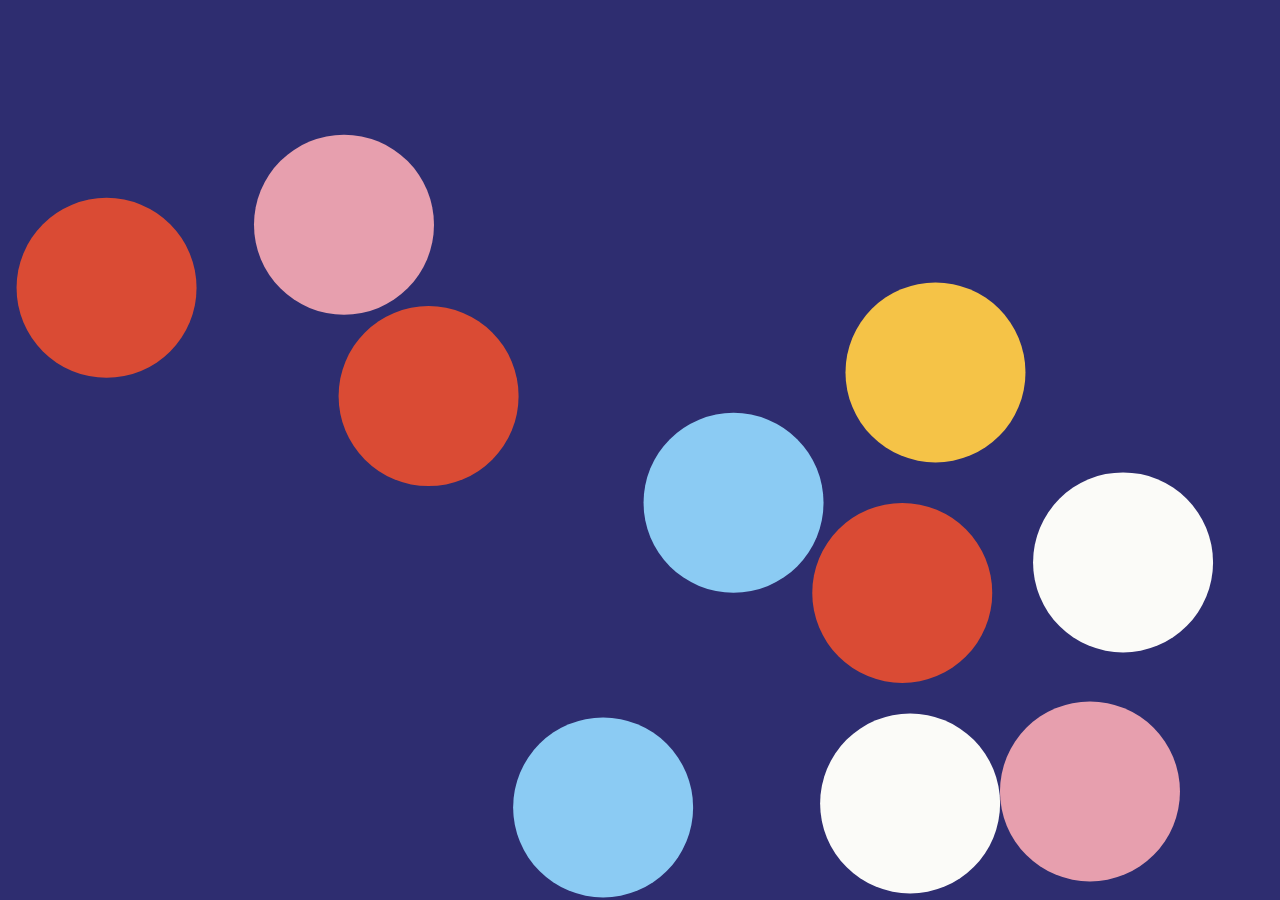
==== index.html @ 700f2933 "Tiny game" ====
<!DOCTYPE html>
<html lang="en">
  <head>
    <meta
      name="viewport"
      content="width=device-width, initial-scale=1, shrink-to-fit=no"
    />
    <meta charset="utf-8" />
    <title>Bubbles!</title>
    <meta property="og:title" content="Letters!" />
    <meta property="og:url" content="https://studiomorris.kids/bubbles/" />
    <meta name="description" content="Pop the bubbles!" />
    <meta property="og:description" content="Pop the bubbles!" />
    <meta
      property="og:image"
      content="https://studiomorris.kids/bubbles/images/oembed.png"
    />
    <meta property="og:image:width" content="700" />
    <meta property="og:image:height" content="700" />
    <link
      rel="icon"
      type="image/png"
      href="./images/favicon-16x16.png"
      sizes="16x16"
    />
    <link
      rel="icon"
      type="image/png"
      href="./images/favicon-32x32.png"
      sizes="32x32"
    />
    <link
      rel="icon"
      type="image/png"
      href="./images/favicon-180x180.png"
      sizes="180x180"
    />
    <link
      rel="icon"
      type="image/png"
      href="./images/favicon-270x270.png"
      sizes="270x270"
    />
    <link rel="apple-touch-icon" href="./images/favicon-270x270.png" />
    <meta name="apple-mobile-web-app-capable" content="yes" />
    <meta name="mobile-web-app-capable" content="yes" />
    <link rel="stylesheet" type="text/css" href="./index.css" />
  </head>
  <body>
    <div class="layout"><div id="canvas"></div></div>
    <script type="module" src="./index.js"></script>
    <script
      data-goatcounter="https://ehmorris.goatcounter.com/count"
      async
      src="//gc.zgo.at/count.js"
    ></script>
  </body>
</html>
---- index.css ----
body {
  --blue: #2e2d70;
  --pink: #e79fae;
  --red: #da4b34;
  --yellow: #f5c347;
  --turquoise: #8bcbf3;
  --white: #fbfbf8;
  margin: 0;
  overflow: hidden;
  user-select: none;
  touch-action: none;
  background: var(--blue);
  font: 500 100vmin -apple-system, BlinkMacSystemFont, sans-serif;
}

@keyframes introAnimation {
  from {
    opacity: 0;
  }
  to {
    opacity: 1;
  }
}

canvas {
  display: block;
  animation: introAnimation 400ms 150ms ease-in-out both;
  touch-action: none;
}
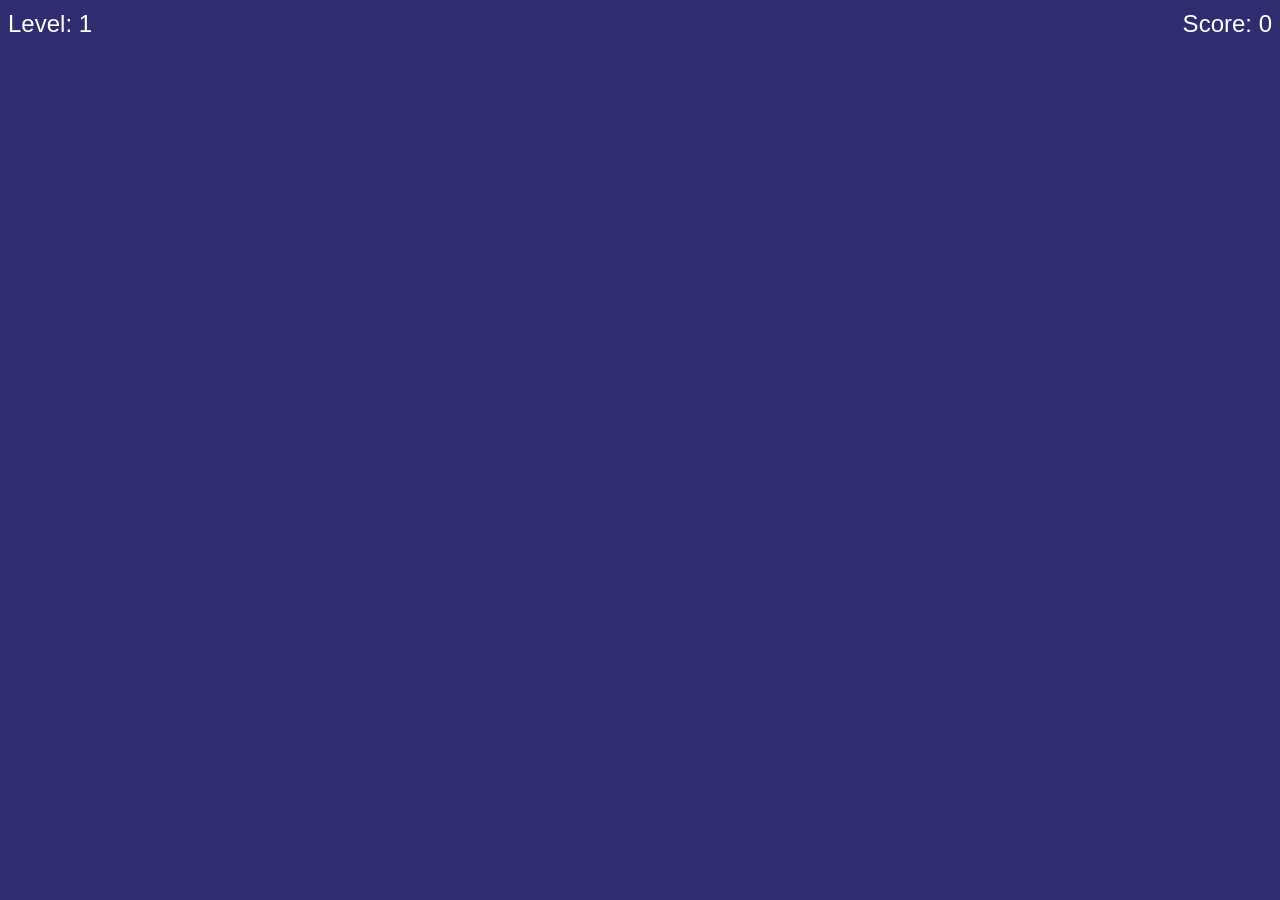
==== commit 86331847: "Update meta info temporarily" ====
--- a/index.html
+++ b/index.html
@@ -8,12 +8,12 @@
     <meta charset="utf-8" />
     <title>Bubbles!</title>
     <meta property="og:title" content="Letters!" />
-    <meta property="og:url" content="https://studiomorris.kids/bubbles/" />
+    <meta property="og:url" content="https://ehmorris.github.io/ball-game" />
     <meta name="description" content="Pop the bubbles!" />
     <meta property="og:description" content="Pop the bubbles!" />
     <meta
       property="og:image"
-      content="https://studiomorris.kids/bubbles/images/oembed.png"
+      content="https://ehmorris.github.io/ball-game/images/oembed.png"
     />
     <meta property="og:image:width" content="700" />
     <meta property="og:image:height" content="700" />
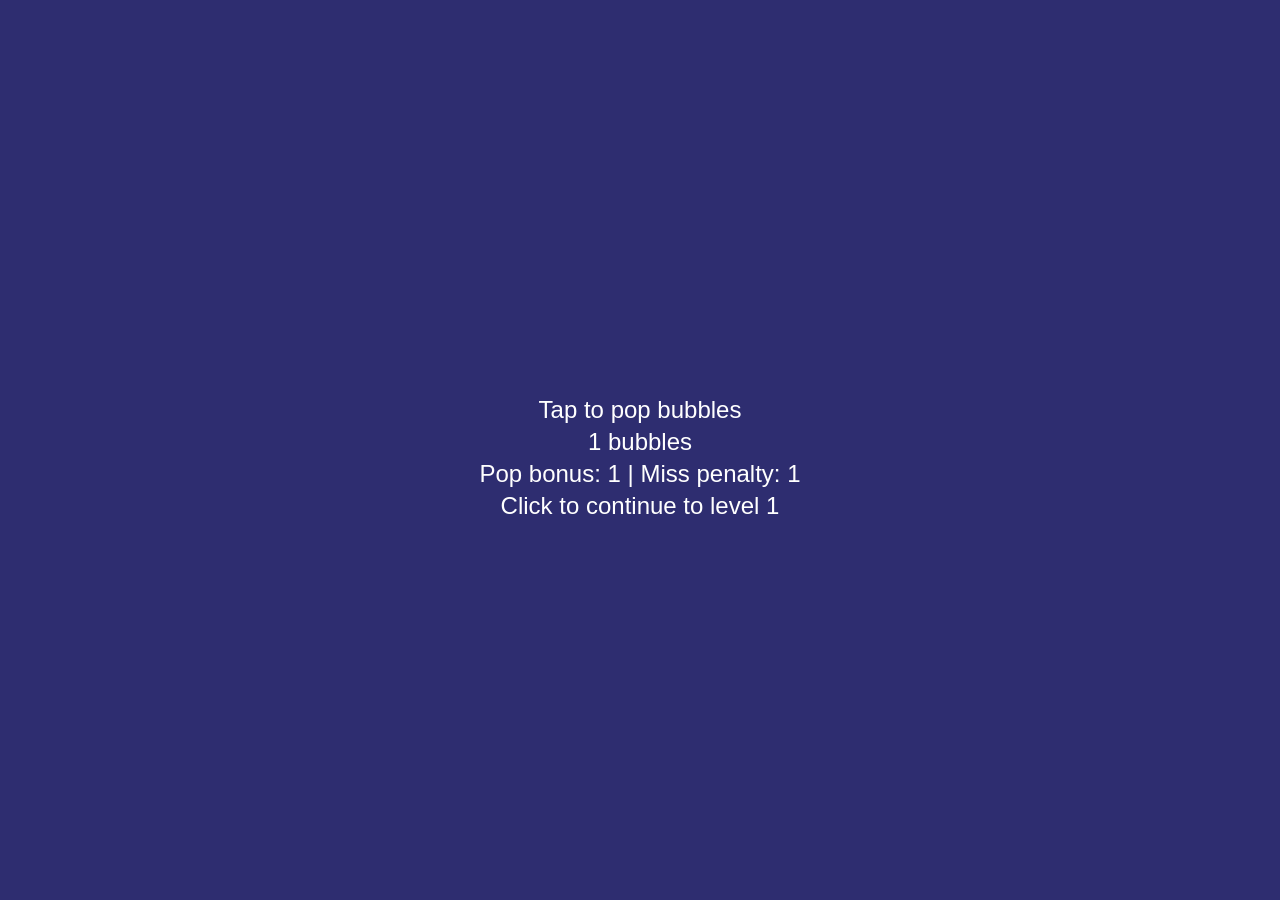
==== commit 4175dd04: "Fix oembed title" ====
--- a/index.html
+++ b/index.html
@@ -7,7 +7,7 @@
     />
     <meta charset="utf-8" />
     <title>Bubbles!</title>
-    <meta property="og:title" content="Letters!" />
+    <meta property="og:title" content="Bubbles!" />
     <meta property="og:url" content="https://ehmorris.github.io/ball-game" />
     <meta name="description" content="Pop the bubbles!" />
     <meta property="og:description" content="Pop the bubbles!" />
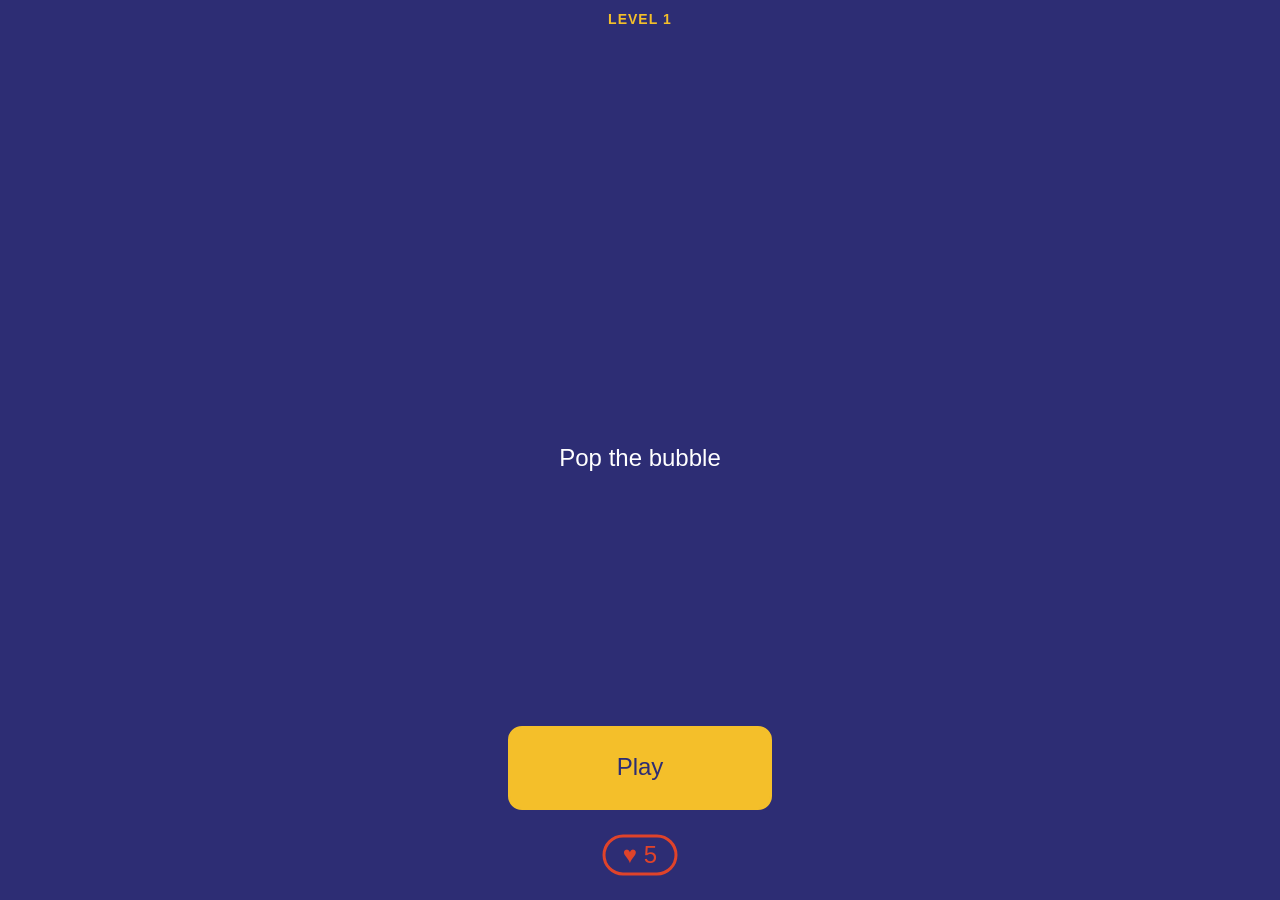
==== commit 815ae127: "Add RUM" ====
--- a/index.html
+++ b/index.html
@@ -54,5 +54,35 @@
       async
       src="//gc.zgo.at/count.js"
     ></script>
+    <script>
+      (function (h, o, u, n, d) {
+        h = h[d] = h[d] || {
+          q: [],
+          onReady: function (c) {
+            h.q.push(c);
+          },
+        };
+        d = o.createElement(u);
+        d.async = 1;
+        d.src = n;
+        n = o.getElementsByTagName(u)[0];
+        n.parentNode.insertBefore(d, n);
+      })(
+        window,
+        document,
+        "script",
+        "https://www.datadoghq-browser-agent.com/datadog-rum-v4.js",
+        "DD_RUM"
+      );
+      DD_RUM.onReady(function () {
+        DD_RUM.init({
+          clientToken: "pub29b4ec61338ff64383116ae4bf1b2e48",
+          applicationId: "4c09e9e3-7012-4576-bbeb-9a81a5c7b9e7",
+          site: "datadoghq.com",
+          sessionSampleRate: 100,
+          trackUserInteractions: true,
+        });
+      });
+    </script>
   </body>
 </html>
--- a/index.css
+++ b/index.css
@@ -1,16 +1,17 @@
 body {
-  --blue: #2e2d70;
-  --pink: #e79fae;
-  --red: #da4b34;
-  --yellow: #f5c347;
-  --turquoise: #8bcbf3;
-  --white: #fbfbf8;
+  --blue: #2d2d74;
   margin: 0;
   overflow: hidden;
-  user-select: none;
-  touch-action: none;
   background: var(--blue);
   font: 500 100vmin -apple-system, BlinkMacSystemFont, sans-serif;
+  touch-action: none;
+  -webkit-touch-callout: none;
+  -webkit-user-select: none;
+  user-select: none;
+}
+
+.buttonHover {
+  cursor: pointer;
 }
 
 @keyframes introAnimation {
@@ -26,4 +27,13 @@
   display: block;
   animation: introAnimation 400ms 150ms ease-in-out both;
   touch-action: none;
+  -webkit-touch-callout: none;
+  -webkit-user-select: none;
+  user-select: none;
 }
+
+div {
+  -webkit-touch-callout: none;
+  -webkit-user-select: none;
+  user-select: none;
+}
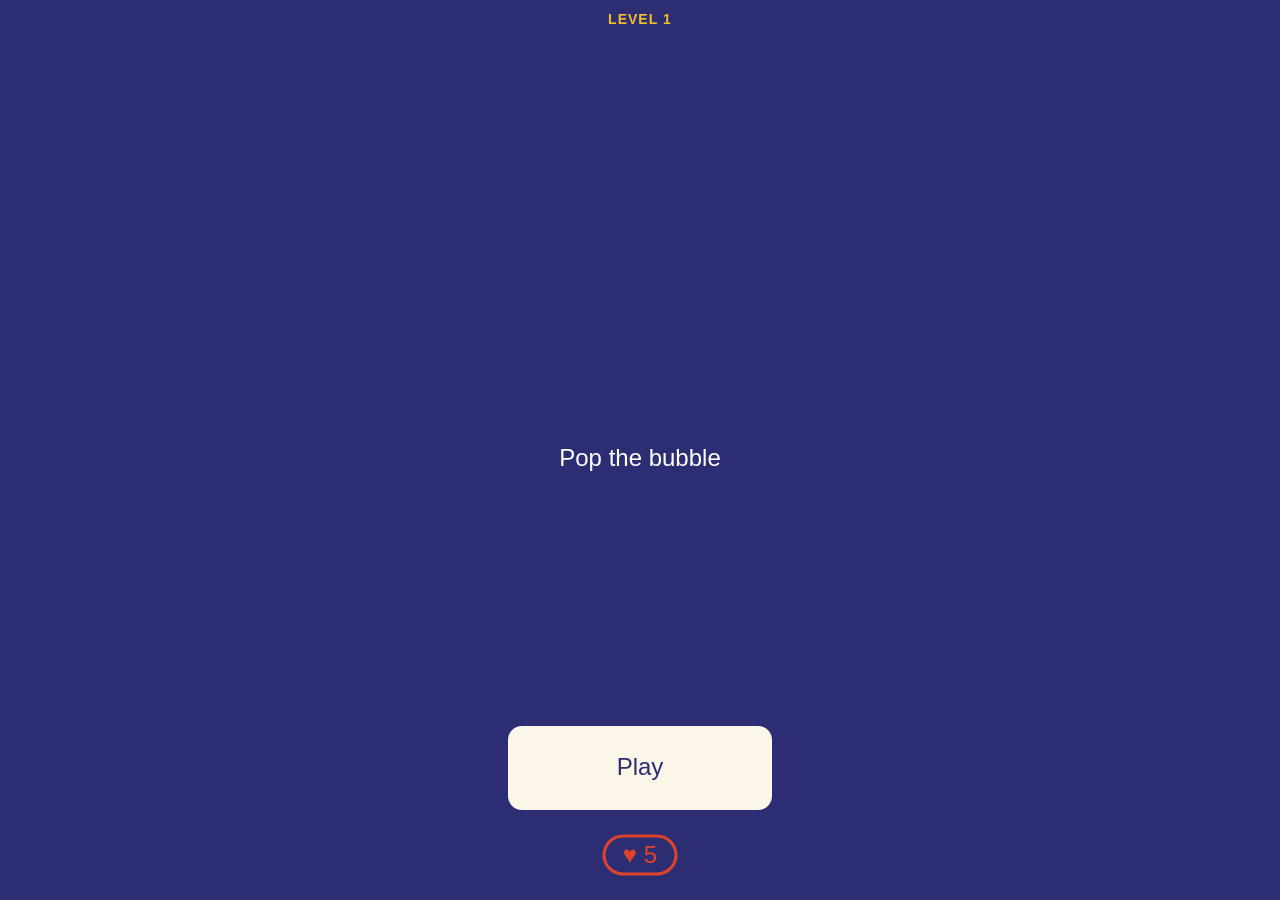
==== commit 1dfe634b: "Update URLs" ====
--- a/index.html
+++ b/index.html
@@ -8,12 +8,12 @@
     <meta charset="utf-8" />
     <title>Bubbles!</title>
     <meta property="og:title" content="Bubbles!" />
-    <meta property="og:url" content="https://ehmorris.github.io/ball-game" />
+    <meta property="og:url" content="https://ehmorris.com/bubbles" />
     <meta name="description" content="Pop the bubbles!" />
     <meta property="og:description" content="Pop the bubbles!" />
     <meta
       property="og:image"
-      content="https://ehmorris.github.io/ball-game/images/oembed.png"
+      content="https://ehmorris.com/bubbles/images/oembed.png"
     />
     <meta property="og:image:width" content="700" />
     <meta property="og:image:height" content="700" />
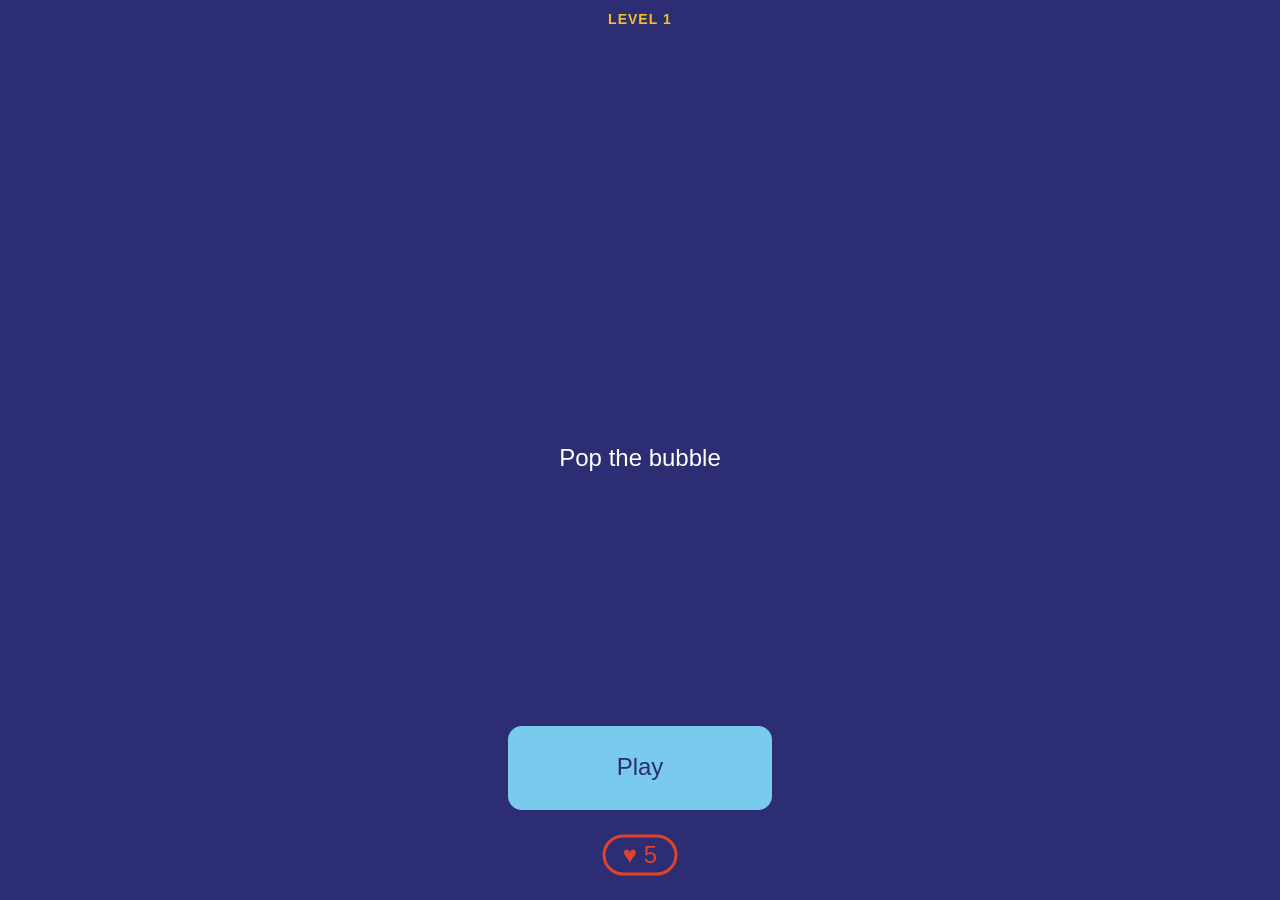
==== commit ec8b4939: "Remove goat counter" ====
--- a/index.html
+++ b/index.html
@@ -49,11 +49,6 @@
   <body>
     <div class="layout"><div id="canvas"></div></div>
     <script type="module" src="./index.js"></script>
-    <script
-      data-goatcounter="https://ehmorris.goatcounter.com/count"
-      async
-      src="//gc.zgo.at/count.js"
-    ></script>
     <script>
       (function (h, o, u, n, d) {
         h = h[d] = h[d] || {
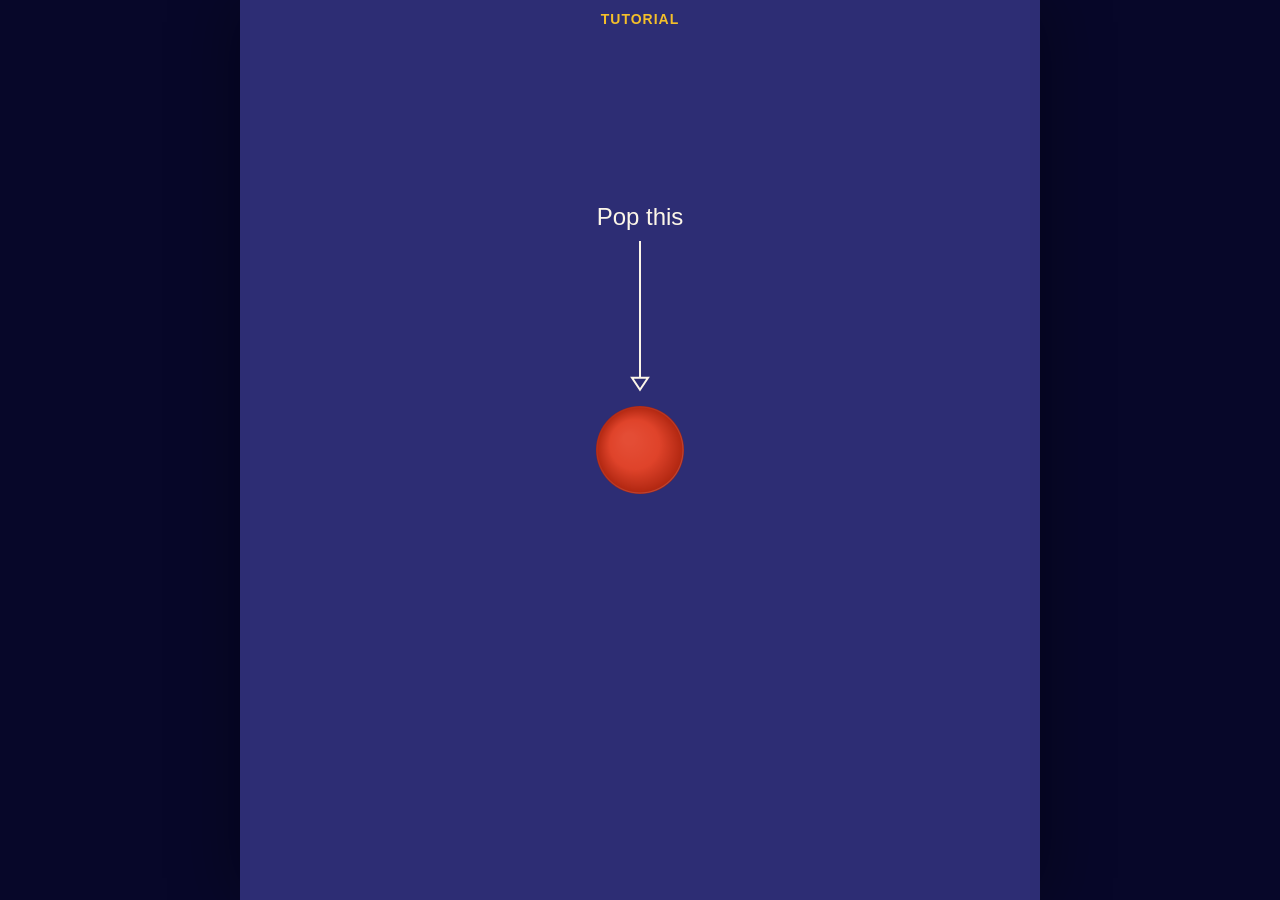
==== commit 071dc70e: "Preload sounds so they don't seize the first interaction" ====
--- a/index.html
+++ b/index.html
@@ -45,6 +45,23 @@
     <meta name="apple-mobile-web-app-capable" content="yes" />
     <meta name="mobile-web-app-capable" content="yes" />
     <link rel="stylesheet" type="text/css" href="./index.css" />
+    <link rel="preload" as="fetch" href="/sounds/fireworks1.mp3" />
+    <link rel="preload" as="fetch" href="/sounds/fireworks2.mp3" />
+    <link rel="preload" as="fetch" href="/sounds/impact.mp3" />
+    <link rel="preload" as="fetch" href="/sounds/level1.mp3" />
+    <link rel="preload" as="fetch" href="/sounds/level2.mp3" />
+    <link rel="preload" as="fetch" href="/sounds/lose.mp3" />
+    <link rel="preload" as="fetch" href="/sounds/miss.mp3" />
+    <link rel="preload" as="fetch" href="/sounds/pluck1.mp3" />
+    <link rel="preload" as="fetch" href="/sounds/pluck2.mp3" />
+    <link rel="preload" as="fetch" href="/sounds/pluck3.mp3" />
+    <link rel="preload" as="fetch" href="/sounds/pluck4.mp3" />
+    <link rel="preload" as="fetch" href="/sounds/pluck5.mp3" />
+    <link rel="preload" as="fetch" href="/sounds/pluck6.mp3" />
+    <link rel="preload" as="fetch" href="/sounds/pluck7.mp3" />
+    <link rel="preload" as="fetch" href="/sounds/pluck8.mp3" />
+    <link rel="preload" as="fetch" href="/sounds/pluck9.mp3" />
+    <link rel="preload" as="fetch" href="/sounds/silence.mp3" />
   </head>
   <body>
     <div class="layout"><div id="canvas"></div></div>
--- a/index.css
+++ b/index.css
@@ -1,8 +1,9 @@
 body {
   --blue: #2d2d74;
+  --blue-background: #070729;
   margin: 0;
   overflow: hidden;
-  background: var(--blue);
+  background: var(--blue-background);
   font: 500 100vmin -apple-system, BlinkMacSystemFont, sans-serif;
   touch-action: none;
   -webkit-touch-callout: none;
@@ -24,12 +25,15 @@
 }
 
 canvas {
+  background: var(--blue);
   display: block;
+  margin: auto;
   animation: introAnimation 400ms 150ms ease-in-out both;
   touch-action: none;
   -webkit-touch-callout: none;
   -webkit-user-select: none;
   user-select: none;
+  box-shadow: 0 0 64px rgba(0, 0, 0, 0.4);
 }
 
 div {
